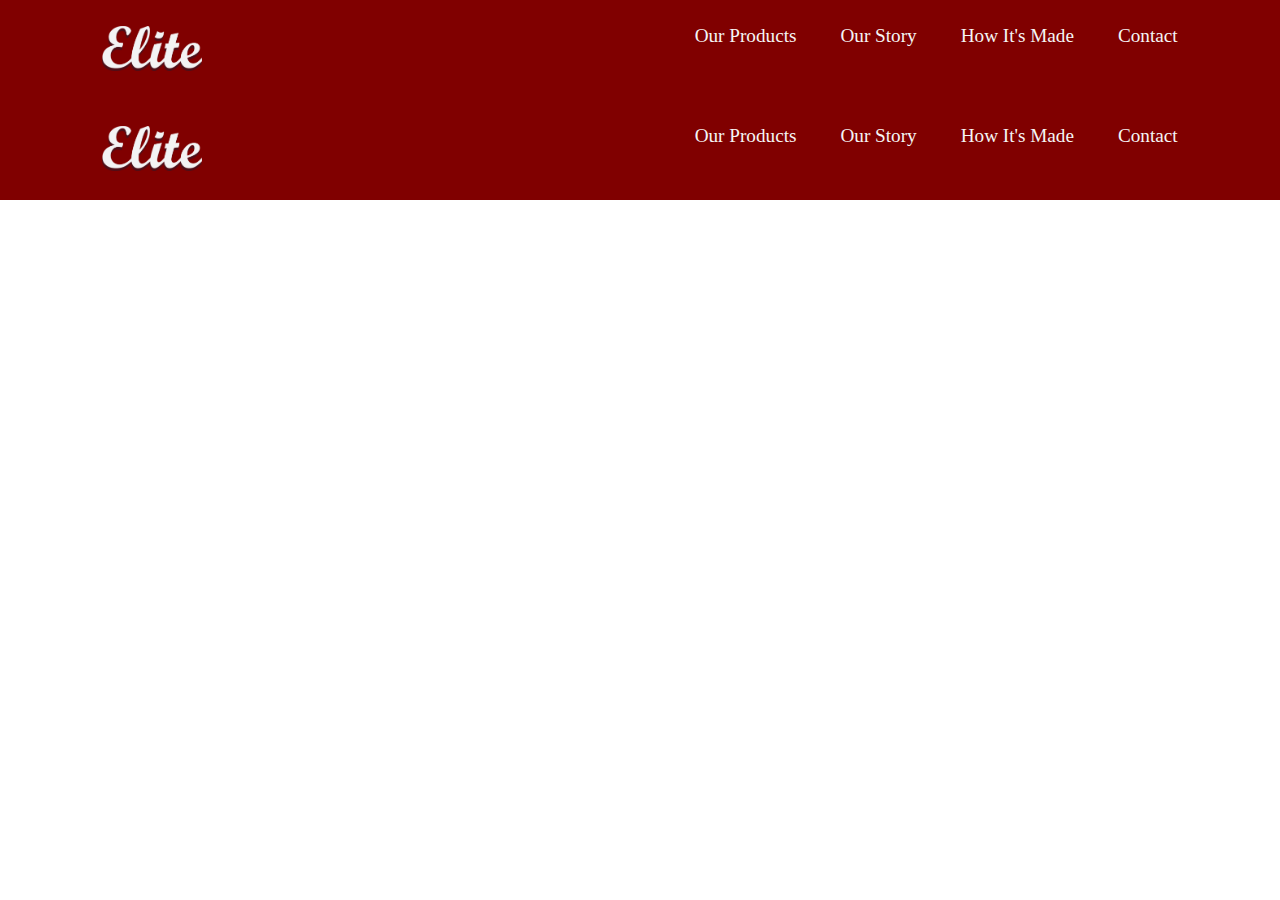
==== how.html @ 27590349 "nav and footer bars" ====
<!DOCTYPE html>
<html lang="en">
<head>
    <meta charset="UTF-8">
    <meta name="viewport" content="width=device-width, initial-scale=1.0">
    <meta http-equiv="X-UA-Compatible" content="ie=edge">
    <link rel="stylesheet" href="css/reset.css">
    <link rel="stylesheet" href="css/main.css">
    <title>How It's Made</title>
    <h1 class="hide">How It's Made Page</h1>
</head>

<body>

    <nav class="mainNav">
    <h2 class="hide">Main Navigation</h2>
        <a class="navbar-logo" href="index.html">
            <img src="images/logo-NAV.png" alt="Elite Beer Logo">
        </a>
        <ul>
            <li><a href="our-products.html">Our Products</a></li>
            <li><a href="our-story.html">Our Story</a></li>
            <li><a href="how.html">How It's Made</a></li>
            <li><a href="contact.html">Contact</a></li>
        </ul>
    </nav>

</body>

<footer>
    <nav class="mainNav">
        <h2 class="hide">Footer Navigation</h2>
            <a class="navbar-logo" href="index.html">
                <img src="images/logo-NAV.png" alt="Elite Beer Logo">
            </a>
            <ul>
                <li><a href="our-products.html">Our Products</a></li>
                <li><a href="our-story.html">Our Story</a></li>
                <li><a href="how.html">How It's Made</a></li>
                <li><a href="contact.html">Contact</a></li>
            </ul>
        </nav>
</footer>
<script src="js/main.js"></script>
</html>
---- css/main.css ----
* {
    margin: 0;
    padding: 0;
    box-sizing: border-box;
}

.hide   {
    display: none;
}

body {
    font-family: 'Times New Roman', Times, serif;
}

h1, h2, p {

    margin: 1.6rem 0;
}

h1 {
    font-weight: 800;
    font-size: 3.2rem;
}

h2 {
    font-weight: 800;
    font-size: 2rem;
}

p {
    font-weight: 400;
    font-size: 1.4rem;
}

img {
    width: 500px;
    height: 300px;
}

.container  {
    display: flex;
    justify-content: center;
    align-items: center;
    flex-direction: column;
}

a {
    text-decoration: none;
    font-weight: 400;
    /* 1.6*10 = 16px */
    font-size: 1.2rem;
    color: whitesmoke;
}

/* -------------- LANDING PAGE -------------- */

.landing-image  {
    margin-top: 40px;
}

.main-container h2 {
    font-size: 1.0rem;
    font-weight: bold;
    line-height: 1;
    color: darkgray;
}

.main-container h3  {
    font-family: 'Times New Roman', Times, serif;
    font-size: 3rem;
    font-weight: bold;
    line-height: 1;
    color: whitesmoke;
}

.landing-questions  {
    margin-top: 50px;
}

.landing-image  {
    display: flex;
}

.buttons   {
    display: flex;
    flex-direction: row;
}

.btn    {
    text-decoration: none;
    padding: 20px 50px;
    font-size: 1.25rem;
    position: relative;
    margin: 60px;
    justify-content: space-between;
}

.yes-button {
    background: #000;
    color: #fff;
    border-radius: 100px;
    transition: transforom 0.3s ease;
}

.yes-button::after, .yes-button::before {
    content: "";
    position: absolute;
    opacity: 0.3;
    background: #000;
    border-radius: inherit;
    width: 100%;
    height: 100%;
    left: 0;
    bottom: 0;
    z-index: -1;
    transition: transform 0.3s ease;
}

.yes-button:hover   {
    transform: translate(-12px, -12px);
}

.yes-button:hover::after   {
    transform: translate(6px, 6px);
}

.yes-button:hover::before   {
    transform: translate(12px, 12px);
}

/* -------------- INDEX HOME PAGE -------------- */
nav  {
    display: flex;
    background-color: maroon;
    height: 100px;
}

nav ul  {
    list-style-type: none;
}

nav img  {
    width: 100px;
    height: 45px;
}

nav {
    padding: 2% 8%;
    display: flex;
    justify-content: space-between;
}

nav box-icon {
    display: none;
}

nav ul {
    list-style-type: none;
}

nav ul li {
    display: inline-block;
    margin-left: 2.5rem;
}

nav ul li a:hover {
    color: lightsalmon;
    transition: .5s ease-in-out;
}
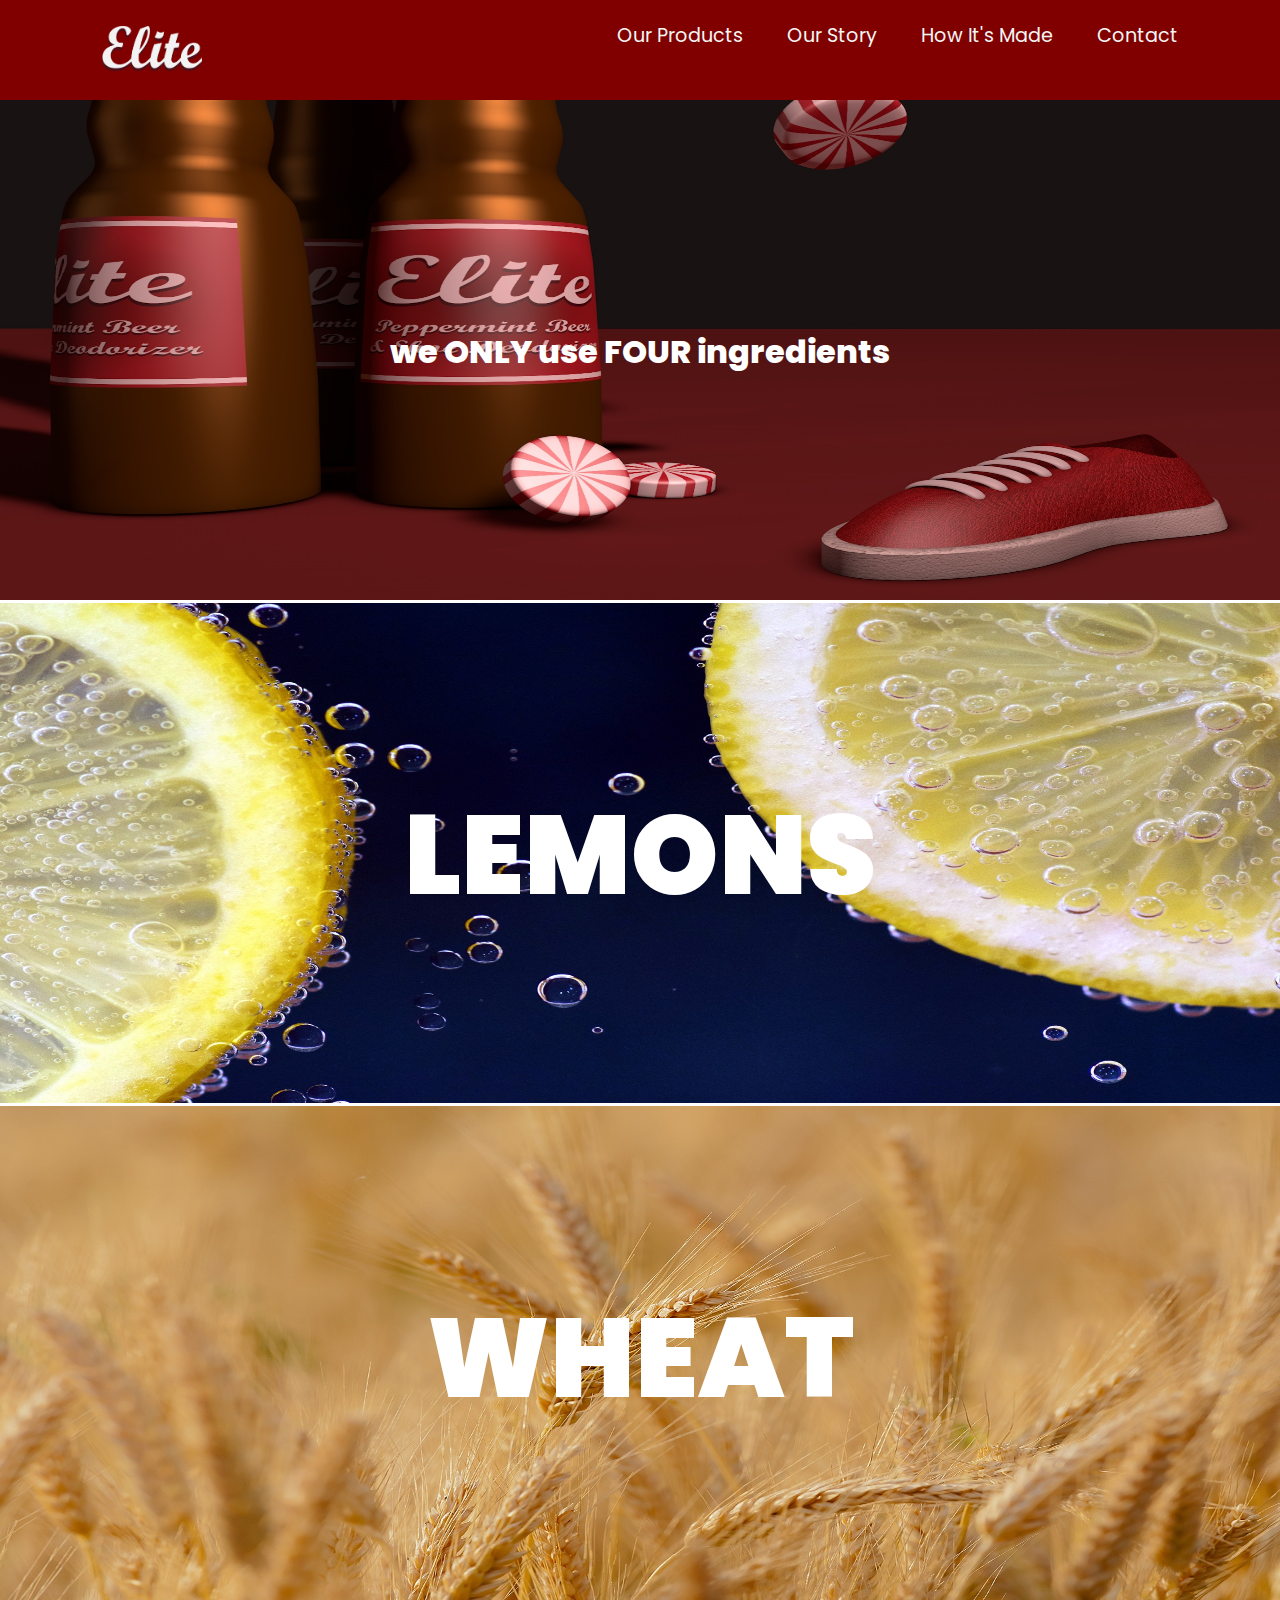
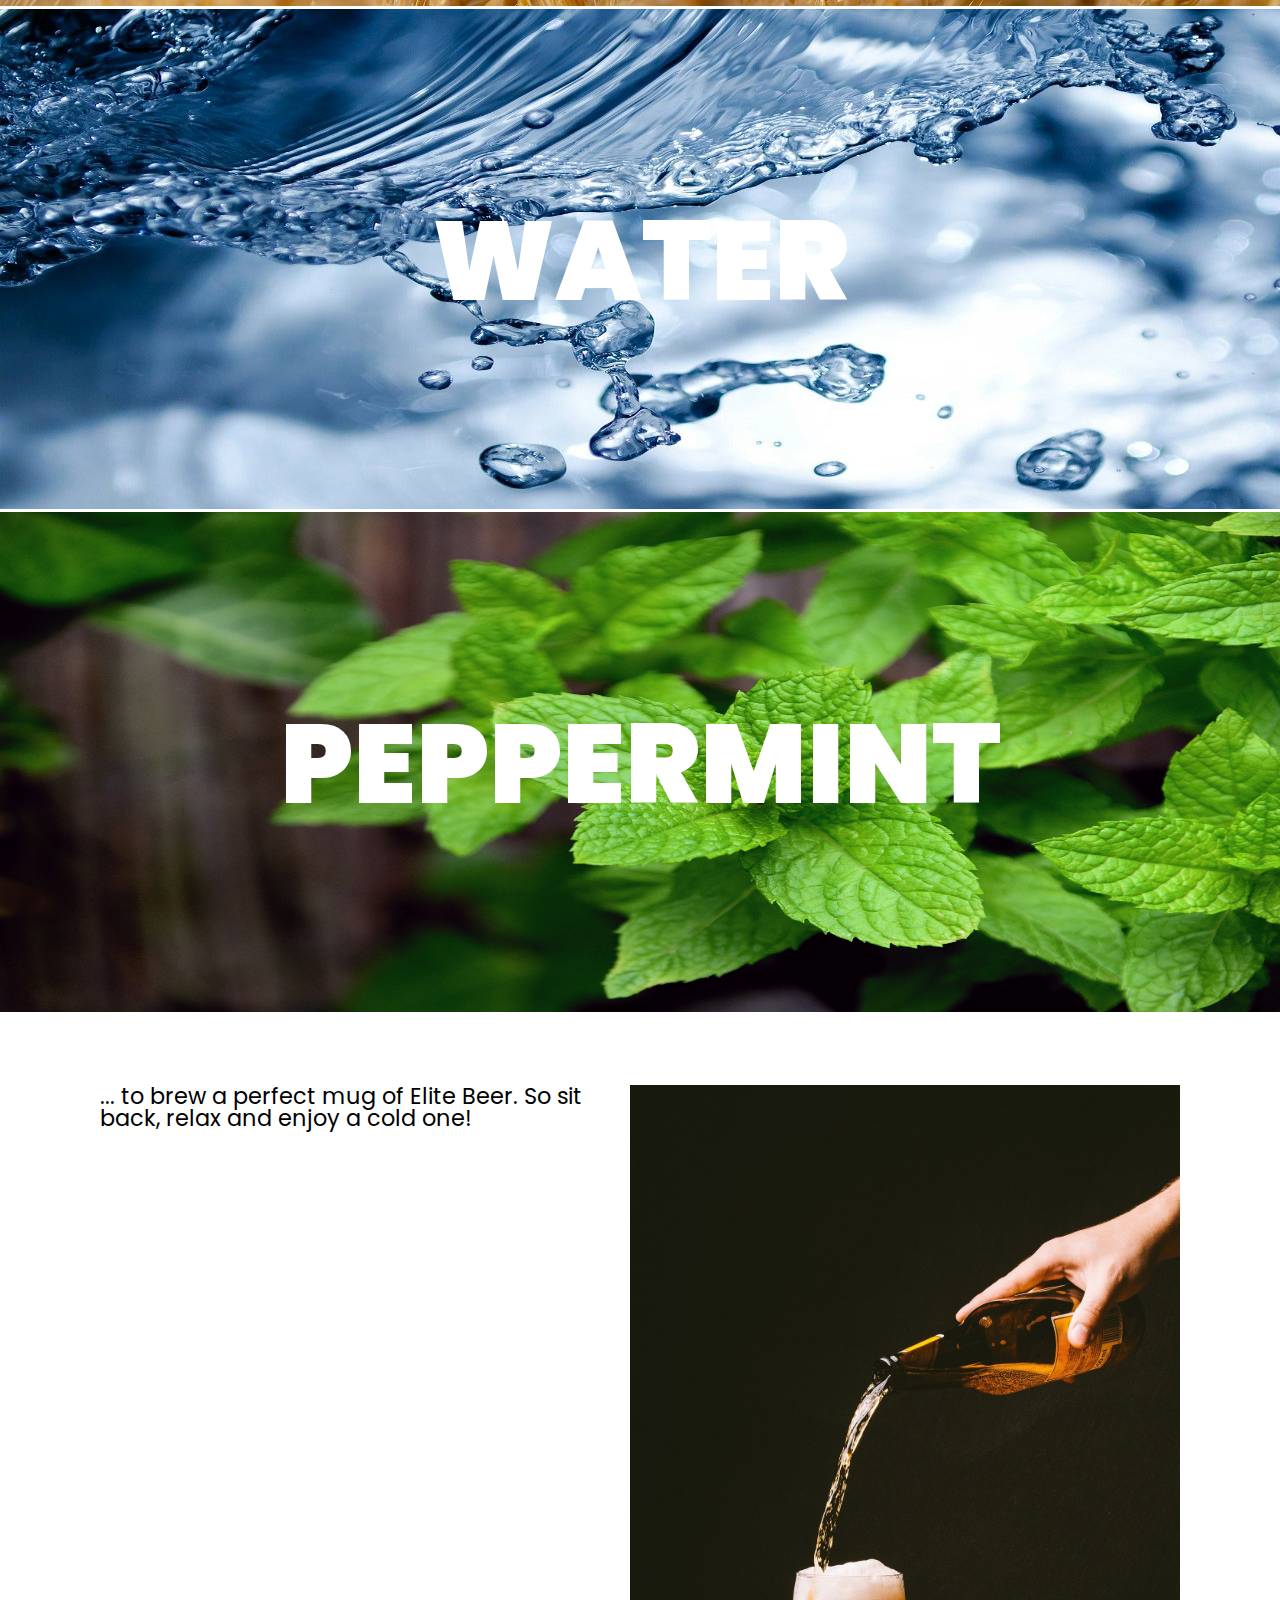
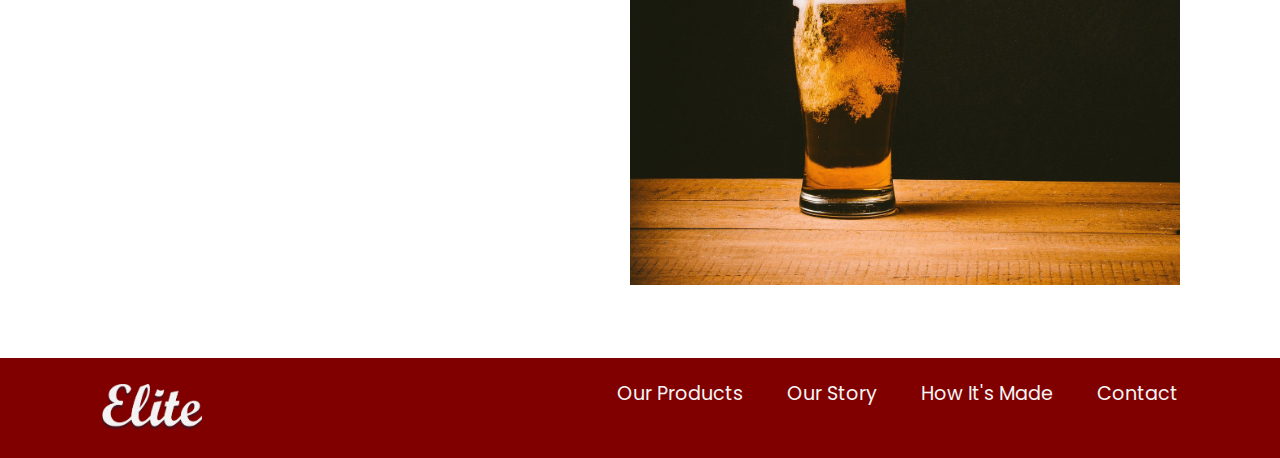
==== commit 8026a5c2: "bruh" ====
--- a/how.html
+++ b/how.html
@@ -27,6 +27,40 @@
 
 </body>
 
+<div class="header-container">
+    <img src="images/beer_render_2.jpg" alt="Elite Beer Brand Header" style="width:100%">
+    <div class="centered"><h2>we ONLY use FOUR ingredients</h2></div>
+</div>
+
+<div class="header-container">
+    <img src="images/lemons-pixabay.jpg" alt="lemons" style="width:100%">
+    <div class="centered"><h3>LEMONS</h3></div>
+</div>
+
+<div class="header-container">
+    <img src="images/wheat-field-pixabay.jpg" alt="wheat" style="width:100%">
+    <div class="centered"><h3>WHEAT</h3></div>
+</div>
+
+<div class="header-container">
+    <img src="images/splashing-water-pixabay.jpg" alt="water" style="width:100%">
+    <div class="centered"><h3>WATER</h3></div>
+</div>
+
+<div class="header-container">
+    <img src="images/peppermint-pixabay.jpg" alt="pepperming" style="width:100%">
+    <div class="centered"><h3>PEPPERMINT</h3></div>
+</div>
+
+<section class="imgBox">
+    <div>
+        <p>... to brew a perfect mug of Elite Beer. So sit back, relax and enjoy a cold one!</p>
+    </div>
+    <div>
+        <img src="images/pouring-beer-pixabay.jpg" alt="pouring beer" width="100%">
+    </div>
+</section>
+
 <footer>
     <nav class="mainNav">
         <h2 class="hide">Footer Navigation</h2>
--- a/css/main.css
+++ b/css/main.css
@@ -1,7 +1,10 @@
+@import url('https://fonts.googleapis.com/css2?family=Poppins:ital,wght@0,100;0,200;0,300;0,400;0,500;0,600;0,700;0,800;0,900;1,100;1,200;1,300;1,400;1,500;1,600;1,700;1,800;1,900&display=swap');
+
 * {
     margin: 0;
     padding: 0;
     box-sizing: border-box;
+    font-family: 'Poppins', sans-serif;
 }
 
 .hide   {
@@ -9,17 +12,12 @@
 }
 
 body {
-    font-family: 'Times New Roman', Times, serif;
-}
-
-h1, h2, p {
+    font-family: 'Poppins', sans-serif;
+}
+
+h1 {
 
     margin: 1.6rem 0;
-}
-
-h1 {
-    font-weight: 800;
-    font-size: 3.2rem;
 }
 
 h2 {
@@ -166,4 +164,290 @@
 nav ul li a:hover {
     color: lightsalmon;
     transition: .5s ease-in-out;
-}+}
+
+section {
+    display: flex;
+    justify-content: center;
+    background: #fff;
+    width: 100%;
+    padding: 70px 100px;
+}
+
+.content    {
+    display: flex;
+    justify-content: space-between;
+    align-items: center;
+    position: relative;
+    width: 100%;
+}
+
+.content .header-content    {
+    position: relative;
+    max-width: 600px;
+}
+
+.content .header-content h2 {
+    color: #333;
+    font-size: 4em;
+    line-height: 1.4em;
+    font-weight: 500;
+}
+
+.content .header-content h2 span {
+    color: rgb(133, 33, 33);
+    font-size: 1.2em;
+    font-weight: 900;
+}
+
+.content .header-content p  {
+    color: #333;
+}
+
+.content .header-content a  {
+    display: inline-block;
+    margin-top: 20px;
+    padding: 8px 20px;
+    background: rgb(133, 33, 33);
+    color: #fff;
+    border-radius: 40px;
+    font-weight: 500;
+    letter-spacing: 1px;
+    text-decoration: none;
+}
+
+.imgBox img {
+    height: 800px;
+    width: 550px;
+}
+
+/* -------------- CONTACT US PAGE -------------- */
+
+form    {
+    display: flex;
+    flex-direction: column;
+    width: 90%;
+    border-radius: 10px;
+    padding: 6vw 4vw;
+}
+
+form h2 {
+    color: #333;
+}
+
+form p  {
+    color: #333;
+    font-weight: 300;
+    font-size: 1.2em;
+}
+
+form input, form textarea   {
+    border: 0;
+    margin: 5px 0;
+    padding: 20px;
+    outline: none;
+    background: whitesmoke;
+    font-size: 1em;
+}
+
+form button {
+    border: 0;
+    padding: 15px;
+    outline: none;
+    background: rgb(23, 23, 33);
+    color: whitesmoke;
+    cursor: pointer;
+    font-size: 1em;
+}
+
+/* -------------- OUR STORY PAGE -------------- */
+.header-container   {
+    position: relative;
+    text-align: center;
+    color: white;
+}
+
+.header-container img   {
+    height: 500px;
+}
+
+.bottom-right {
+    position: absolute;
+    bottom: 8px;
+    right: 16px;
+    color: #fff;
+    padding-bottom: 50px;
+}
+
+.bio-container  {
+    display: flex;
+    flex-direction: center;
+}
+
+.bio-container img  {
+    height: 300px;
+    width: 300px;
+    padding: 20px;
+}
+
+/* */
+.about-Header {
+    display: flex;
+    justify-content: center;
+    align-items: center;
+    min-height: 400px;
+    text-align: center;
+}
+
+.about-Header h1  {
+    font-size: 1.0rem;
+    font-weight: bold;
+    line-height: 1.2;
+    color: orangered;
+}
+
+.about-Header h2  {
+    font-family: 'Times New Roman', Times, serif;
+    font-size: 3rem;
+    font-weight: bold;
+    line-height: 4;
+}
+
+.about-Header p   {
+    color: darkgray;
+}
+
+.header .container  {
+    display: flex;
+    align-items: center;
+    justify-content: space-between;
+}
+
+/* ------------- MAIN PAGE ------------- */
+.container  {
+    display: flex;
+    align-items: center;
+    justify-content: center;
+}
+
+.teamContainer  {
+    display: flex;
+    align-items: center;
+    justify-content: center;
+}
+
+.teamBio    {
+    padding: 5em;
+    max-width: 50%;
+}
+
+/* ------------- BUTTONS ------------- */
+.buttons   {
+    display: flex;
+    flex-direction: row;
+}
+
+.btn    {
+    text-decoration: none;
+    padding: 20px 50px;
+    font-size: 1.25rem;
+    position: relative;
+    margin: 60px;
+    justify-content: space-between;
+}
+
+/* ------------- LIL BUTTON ------------- */
+.lil-button {
+    background: #000;
+    color: #fff;
+    border-radius: 100px;
+    transition: transforom 0.3s ease;
+}
+
+.lil-button::after, .lil-button::before {
+    content: "";
+    position: absolute;
+    opacity: 0.3;
+    background: #000;
+    border-radius: inherit;
+    width: 100%;
+    height: 100%;
+    left: 0;
+    bottom: 0;
+    z-index: -1;
+    transition: transform 0.3s ease;
+}
+
+.lil-button:hover   {
+    transform: translate(-12px, -12px);
+}
+
+.lil-button:hover::after   {
+    transform: translate(6px, 6px);
+}
+
+.lil-button:hover::before   {
+    transform: translate(12px, 12px);
+}
+
+/* ------------- CARSON BUTTON ------------- */
+.car-button {
+    background: orangered;
+    color: #fff;
+    border-radius: 100px;
+    transition: transforom 0.3s ease;
+}
+
+.car-button::after, .car-button::before {
+    content: "";
+    position: absolute;
+    opacity: 0.3;
+    background: orangered;
+    border-radius: inherit;
+    width: 100%;
+    height: 100%;
+    left: 0;
+    bottom: 0;
+    z-index: -1;
+    transition: transform 0.3s ease;
+}
+
+.car-button:hover   {
+    transform: translate(-12px, -12px);
+}
+
+.car-button:hover::after   {
+    transform: translate(6px, 6px);
+}
+
+.car-button:hover::before   {
+    transform: translate(12px, 12px);
+}
+
+@media (max-width: 768px) { 
+    .header .container  {
+        flex-direction: column;
+        padding-top: 5px;
+        text-align: center;
+    }   
+
+    .body .container    {
+        display: block;
+        text-align: center;
+    }
+}
+
+/* --------- HOW IT'S MADE --------- */
+
+.centered   {
+    position: absolute;
+    top: 50%;
+    left: 50%;
+    transform: translate(-50%, -50%);
+}
+
+.header-container h3  {
+    color: white;
+    font-size: 7em;
+    font-weight: 900;
+}
